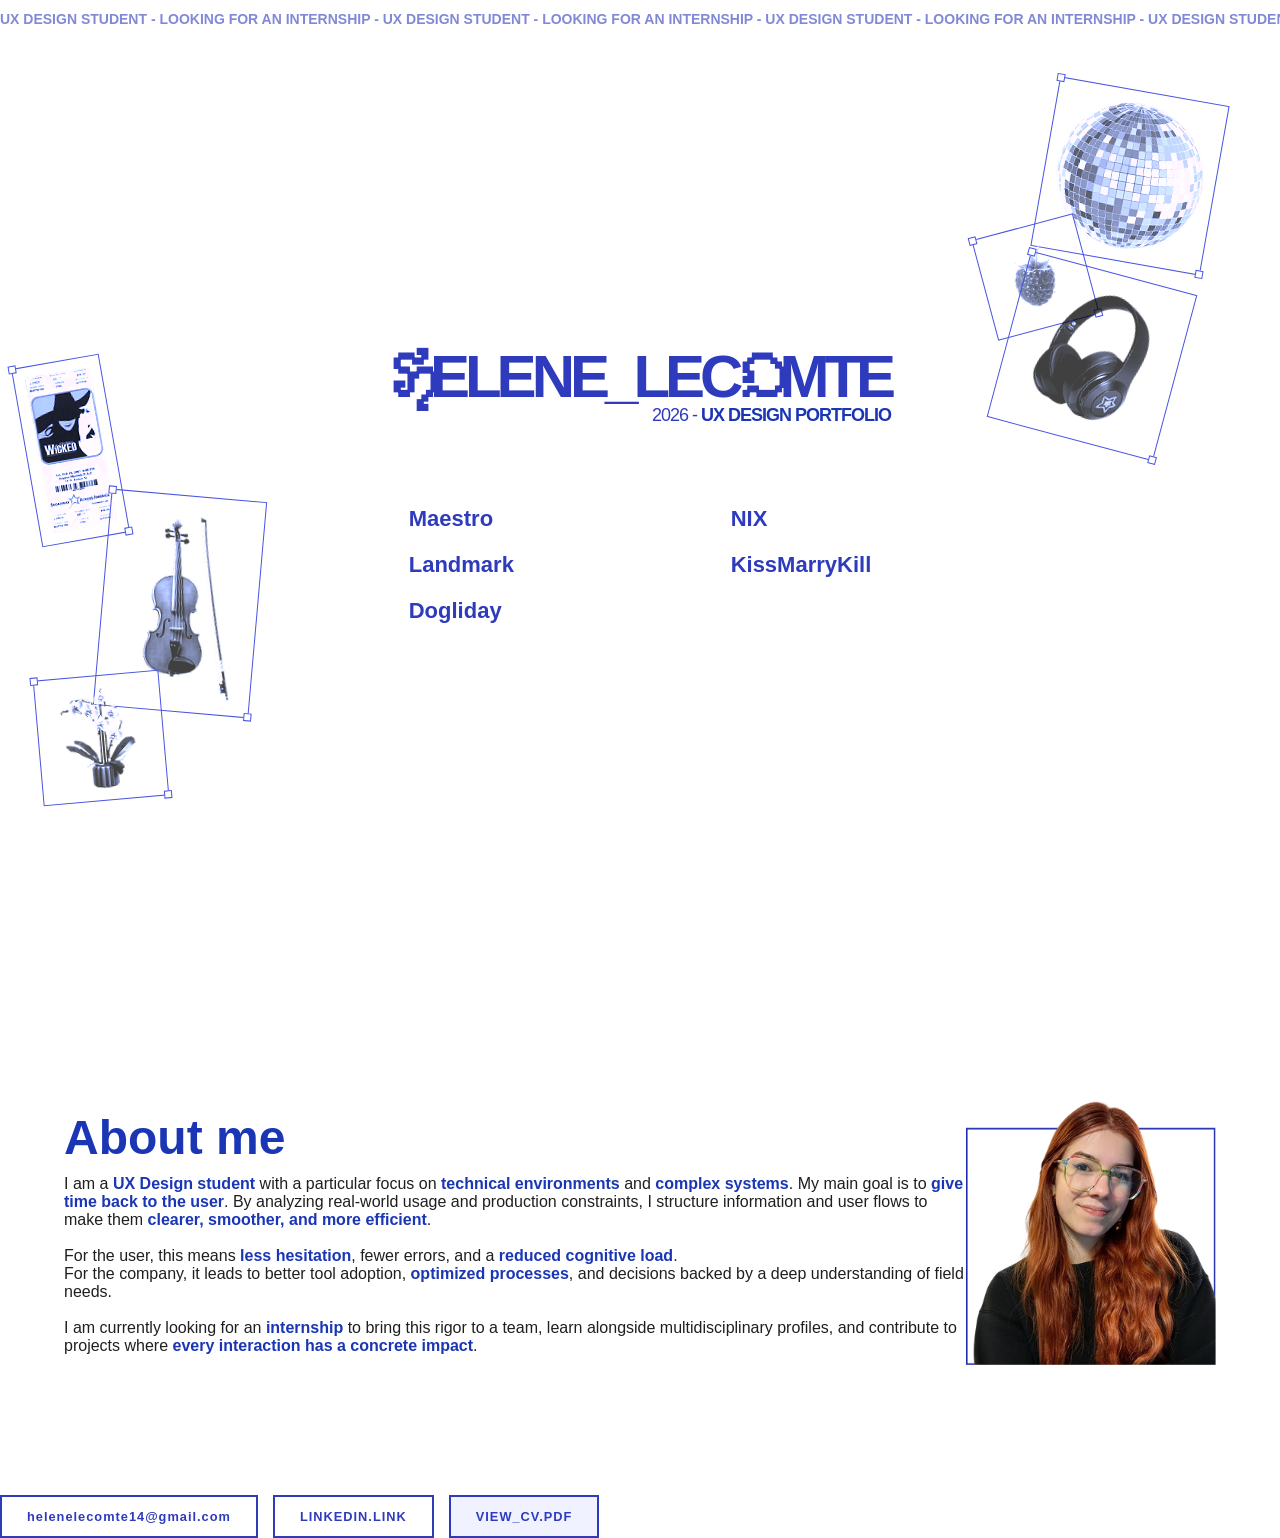
==== index.html @ 462da8f8 "premier commit" ====
<!DOCTYPE html>
<html lang="fr">
<head>
<meta charset="UTF-8">
<meta name="viewport" content="width=device-width, initial-scale=1.0">
<link rel="stylesheet" href="style.css">
<link rel="preconnect" href="https://fonts.googleapis.com">
<link rel="preconnect" href="https://fonts.gstatic.com" crossorigin>
<link href="https://fonts.googleapis.com/css2?family=Jacquarda+Bastarda+9&display=swap" rel="stylesheet">
<title>Hélène Lecomte – UX Portfolio</title>
</head>

<body>

<!-- TOP SCROLLING TEXT -->
<div class="banner">
  <div class="banner-content">
    UX DESIGN STUDENT - LOOKING FOR AN INTERNSHIP - UX DESIGN STUDENT - LOOKING FOR AN INTERNSHIP - UX DESIGN STUDENT - LOOKING FOR AN INTERNSHIP - UX DESIGN STUDENT - LOOKING FOR AN INTERNSHIP - UX DESIGN STUDENT - LOOKING FOR AN INTERNSHIP - UX DESIGN STUDENT - LOOKING FOR AN INTERNSHIP - UX DESIGN STUDENT - LOOKING FOR AN INTERNSHIP - UX DESIGN STUDENT - LOOKING FOR AN INTERNSHIP - UX DESIGN STUDENT - LOOKING FOR AN INTERNSHIP -
  </div>
</div>

<div class="container">
    <div class="hero">
      <div class="decor-layer">
  <div class="item box-ticket" style="left: 2%; top: 40%;">
    <img src="images accueil/wicked.png" alt="Wicked Ticket">
  </div>
  <div class="item box-violin" style="left: 8%; top: 55%;">
    <img src="images accueil/violon.png" alt="Violin">
  </div>
  <div class="item box-flower" style="left: 3%; top: 75%;">
    <img src="images accueil/orchid.png" alt="Flower">
  </div>

  <div class="item box-disco" style="right: 5%; top: 10%;">
    <img src="images accueil/disco.png" alt="Disco Ball">
  </div>
  <div class="item box-berry" style="right: 15%; top: 25%;">
    <img src="images accueil/framboise.png" alt="Raspberry">
  </div>
  <div class="item box-headphone" style="right: 8%; top: 30%;">
    <img src="images accueil/casque.png" alt="Headphones">
  </div>
</div>
        <div class="title"><span class="alt">H</span><span>E</span><span>L</span><span>E</span><span>N</span><span>E</span><span>_</span><span>L</span><span>E</span><span>C</span><span class="alt">O</span><span>M</span><span>T</span><span>E</span></div>
  <script>
const letters = document.querySelectorAll(".title span");
const title = document.querySelector(".title");

let cursor;

function startTyping() {

  let index = 0;

  // reset lettres
  letters.forEach(letter => {
    letter.style.opacity = "0";
  });

  // créer curseur
  cursor = document.createElement("span");
  cursor.textContent = "_";
  cursor.classList.add("cursor");

  title.insertBefore(cursor, letters[0]);

  function typeEffect() {

    if (index < letters.length) {

      letters[index].style.opacity = "1";
      title.insertBefore(cursor, letters[index].nextSibling);

      index++;
      setTimeout(typeEffect, 100);

    } else {

      // pause à la fin avant reset
      setTimeout(() => {
        cursor.remove();
        setTimeout(startTyping, 5000); // délai avant que ça recommence
      }, 10);
    }
  }

  typeEffect();
}

startTyping();
</script>


  <div class="subtitle">2026 - <b>UX DESIGN PORTFOLIO</b></div>
    </div>

  

  <div class="projects">
    <div class="column">
      <a href="javascript:void(0)" onclick="openProject('Maestro')" class="maestro">Maestro</a>
      <a href="javascript:void(0)" onclick="openProject('Landmark')" class="landmark">Landmark</a>
      <a href="javascript:void(0)" onclick="openProject('Dogliday')" class="dogliday">Dogliday</a>
    </div>

    <div class="column">
      <a href="javascript:void(0)" onclick="openProject('NIX')" class="nix">NIX</a>
      <a href="javascript:void(0)" onclick="openProject('KissMarryKill')" class="kmk">KissMarryKill</a>
    </div>
  </div>

</div>

<section id="about" class="about-section">
    <div class="about-content">
        <div class="about-text">
            <h1>About me</h1>
            <p>
                I am a <b>UX Design student</b> with a particular focus on <b>technical environments</b> and <b>complex systems</b>. My main goal is to <b>give time back to the user</b>. By analyzing real-world usage and production constraints, I structure information and user flows to make them <b>clearer, smoother, and more efficient</b>. <br><br>

                For the user, this means <b>less hesitation</b>, fewer errors, and a <b>reduced cognitive load</b>. <br>
                For the company, it leads to better tool adoption, <b>optimized processes</b>, and decisions backed by a deep understanding of field needs. <br><br>

                I am currently looking for an <b>internship</b> to bring this rigor to a team, learn alongside multidisciplinary profiles, and contribute to projects where <b>every interaction has a concrete impact</b>.
            </p>
        </div>
        <div class="about-image-container">
            <img src="portrait.png" alt="Hélène Lecomte" class="about-portrait">
        </div>
    </div>
    
</section>

<div class="contact-actions">
    <a href="mailto:votre@email.com" class="btn-contact">
        <span class="btn-label">helenelecomte14@gmail.com</span>
    </a>
    <a href="https://linkedin.com/in/votreprofil" target="_blank" class="btn-contact">
        <span class="btn-label">LINKEDIN.LINK</span>
    </a>
    <a href="votre-cv.pdf" target="_blank" class="btn-contact btn-alt">
        <span class="btn-label">VIEW_CV.PDF</span>
    </a>
</div>

<script src="script.js"></script>

<div id="project-overlay" class="overlay">
    <div class="modal">
        <div class="modal-header">
            <span id="modal-system-title">PROJECT_DETAILS.EXE</span>
            <button class="close-btn" onclick="closeProject()">×</button>
        </div>

        <div class="modal-content">
            <div class="modal-intro">
                <h2 id="inner-title">Project name</h2>
                <h3 id="inner-subtitle">Subtitle</h3>
            </div>

            <div id="modal-tags" class="tag-container"></div>
            <p id="modal-desc">Description</p>
            <div class="modal-visual"><div class="image"> <img id="modal-img" src="" alt="Preview"></div></div>

            <div class="info-grid">
                <div class="info-box">
                    <span class="label">FORMAT</span>
                    <span id="modal-group" class="value">-</span>
                </div>
                <div class="info-box">
                    <span class="label">DURATION</span>
                    <span id="modal-duration" class="value">-</span>
                </div>
                <div class="info-box">
                    <span class="label">TOOLS</span>
                    <span id="modal-tools" class="value">-</span>
                </div>
            </div>

            <div class="main-content">
                <div class="modal-text">
                    <a href="#" id="modal-link" class="view-more-btn">SEE FULL CASE</a>
                </div>
            </div>
        </div>
    </div>
</div>

</body>
</html>
---- style.css ----
* {
  margin: 0;
  padding: 0;
  box-sizing: border-box;
  font-family: Helvetica, sans-serif;
}

body {
  background: #ffffff;
  color: #2f3bbd;
  overflow-x: hidden;
}

p {
  color: #1f1f1f;
}

.landmark, .dogliday, .nix, .maestro, .kmk {
  font-weight: 700;
}

/* 1. Largeur de la barre */
::-webkit-scrollbar {
  width: 15px;
}

/* 2. Le fond (Track) : On utilise un motif pointillé pour le côté rétro */
::-webkit-scrollbar-track {
  background-color: #ffffff;
  background-size: 2px 2px;
  border: 2px solid;
  border-color: #2f3bbd55;
}

/* 3. Le curseur (Handle) : L'effet relief est ici ! */
::-webkit-scrollbar-thumb {
  background: #2f3bbd;
  /* Effet 3D : clair en haut/gauche, sombre en bas/droite */
}

::-webkit-scrollbar-thumb:active {
  /* Inversion du relief quand on clique */
  background-color: #6c74ca;
}

/* ===== TOP SCROLLING BANNER ===== */

.banner {
  position: absolute;
  top: 0;
  width: 100%;
  overflow: hidden;
  white-space: nowrap;
  background: transparent;
  padding: 10px 0;
  z-index: 1000;
}

.banner-content {
  display: inline-block;
  animation: scroll 15s linear infinite;
  font-weight: bold;
  font-size: 14px;
  opacity: 0.6;
}

@keyframes scroll {
  from { transform: translateX(0); }
  to { transform: translateX(-50%); }
}

/* ===== MAIN LAYOUT ===== */

.container {
  min-height: 100vh;
  display: flex;
  flex-direction: column;
  justify-content: center;
  align-items: center;
  padding-top: 60px;
  text-align: center;
  position: relative;
}

.item {
  position: absolute;
  z-index: 1;
  padding: 10px; /* Espace entre l'image et le cadre bleu */
  border: 1px solid #4855e0; /* La ligne bleue du cadre */
  display: inline-block;
}

.item img {
  display: block;
  max-width: 150px; /* Ajuste la taille globale ici */
  height: auto;
  /* Optionnel : appliquer un filtre bleu pour coller à ton design */
  filter: contrast(1.2) sepia(100%) hue-rotate(190deg) saturate(2);
}

/* Les petits carrés aux 4 coins */
.item::before, .item::after {
  content: "";
  position: absolute;
  width: 6px;
  height: 6px;
  background: white;
  border: 1px solid #4855e0;
}

/* Placement des coins (Top-Left et Bottom-Right) */
.item::before { top: -4px; left: -4px; box-shadow: calc(100% + 2px) 0 0 0 transparent;}
.item::after { bottom: -4px; right: -4px; }

/* Ajout manuel des 2 autres coins via des div si tu veux la perfection, 
   mais voici déjà les rotations pour l'effet déstructuré */
.box-ticket { transform: rotate(-10deg); }
.box-violin { transform: rotate(5deg);}
.box-flower { transform: rotate(-5deg); }
.box-disco  { transform: rotate(10deg);}
.box-berry  { transform: rotate(-15deg);}
.box-headphone { transform: rotate(15deg);}

/* Responsive : On cache ou on réduit sur mobile */
@media (max-width: 768px) {
  .decor-layer { display: none; }
}

/* ===== TITLE ===== */

.title {
    font-family: Helvetica, sans-serif;
  font-size: 60px;
  font-weight: 900;
  letter-spacing: 2px;
  position: relative;
  letter-spacing: -5px;
}

.title span {
  display: inline-block;
  opacity: 0;
  transition: opacity 0.1s ease;
}

.title span:hover {
  font-weight: 1000;
  transform: translateY(-8px);
}

.cursor {
  display: inline-block;
  animation: blink 1s infinite;
}

@keyframes blink {
  0%, 50%, 100% { opacity: 1; }
  25%, 75% { opacity: 0; }
}

.alt {
    font-family: "Jacquarda Bastarda 9", serif;
}

.subtitle {
    letter-spacing: -1px;
  margin-top: -10px;
  font-size: 18px;
  font-weight: normal;
  text-align: end;
}

/* ===== PROJECTS ===== */

.projects {
  margin-top: 80px;
  width: 70%;
  display: flex;
  justify-content: space-evenly;
}

.column {
  display: flex;
  text-align: left;
  flex-direction: column;
  gap: 20px;
  font-size: 22px;
}

a {
  text-decoration: none;
  color: #2f3bbd;
}

a:hover {
  text-decoration: underline;
}

.projects a {
  position: relative;
  display: inline-block;
  transition: all 0.3s ease;
  color: inherit;
}

.projects a::before {
  content: ""; /* On laisse vide car on utilise un background-image */
  position: absolute;
  left: -35px; /* Ajuste selon la taille de ton icône */
  top: 50%;
  transform: translateY(-50%) translateX(-10px); /* Centré verticalement */
  width: 24px;  /* Largeur de ton icône */
  height: 24px; /* Hauteur de ton icône */
  background-size: contain;
  background-repeat: no-repeat;
  opacity: 0;
  transition: all 0.3s ease;
}

/* Effet au survol */
.projects a:hover {
  padding-left: 40px; 
}

.projects a:hover::before {
  opacity: 1;
  transform: translateY(-50%) translateX(0);
}

.landmark::before { background-image: url('images accueil/landmark.png'); }
.dogliday::before { background-image: url('images accueil/dogliday.png'); }
.kmk::before { background-image: url('images accueil/kmk.png'); }
.nix::before { background-image: url('images accueil/nix.png'); }
.maestro::before { background-image: url('images accueil/maestro.png'); }

/* Overlay de fond */
.overlay {
    display: none; /* Caché par défaut */
    position: fixed;
    top: 0; left: 0;
    width: 100%; height: 100%;
    background: rgba(0, 0, 0, 0.4); /* Fond sombre léger */
    z-index: 9999;
    justify-content: center;
    align-items: center;
}

/* La fenêtre (Modale) */
.modal {
    width: 90%;
    max-width: 700px;
    background: #fff;
    border: 2px solid #000;
    box-shadow: 10px 10px 0px #4855e0; /* Ombre décalée rétro */
    overflow: hidden;
    animation: openModal 0.2s ease-out;
}

@keyframes openModal {
    from { transform: scale(0.9); opacity: 0; }
    to { transform: scale(1); opacity: 1; }
}

/* Barre de titre (image 2) */
.modal-header {
    background: #1a36b5; /* Bleu intense */
    color: white;
    padding: 8px 12px;
    display: flex;
    justify-content: space-between;
    align-items: center;
    font-family: sans-serif;
    font-weight: bold;
    font-size: 14px;
}

.close-btn {
    background: none;
    border: none;
    color: white;
    font-size: 20px;
    cursor: pointer;
    line-height: 1;
}

/* Contenu intérieur */
.modal-content {
    padding: 25px;
    color: #000;
}

.modal-intro h2 { font-size: 2.5rem; color: #4855e0; margin: 0; letter-spacing: -2px;}
.modal-intro h3 { font-size: 0.9rem; text-transform: uppercase; margin-bottom: 20px; opacity: 0.7; }

/* Grid d'infos */
.info-grid { display: flex; gap: 10px; margin-bottom: 20px; }
.info-box { 
    flex: 1; 
    border: 1px solid #4855e0; 
    padding: 10px; 
    background: #f4f4f4; 
}
.info-box .label { display: block; font-size: 10px; color: #4855e0; font-weight: bold; }
.info-box .value { font-size: 13px; font-weight: bold; }

/* Tags */
.tag-container { display: flex; gap: 8px; margin-bottom: 20px; flex-wrap: wrap; }
.tag { border: 1px solid #000; padding: 3px 10px; font-size: 11px; background: #fff; }

/* Layout principal */
.main-content { display: flex; gap: 20px; }
.modal-visual { flex: 1.2;}
#modal-img {background-size: cover; width: 100%; height: 5em; object-fit: cover; background-position: center;}
.modal-text { flex: 1; display: flex; flex-direction: column; justify-content: space-between; }

.view-more-btn {
    background: #4855e0;
    color: white;
    text-align: center;
    padding: 12px;
    text-decoration: none;
    font-weight: bold;
    border: 2px solid #000;
    transition: 0.2s;
}

.view-more-btn:hover { background: #000; }

.project-header {
  width: 100%;
  padding: 20px 5%;
  background: white;
  font-family: Arial, sans-serif; /* Pour le côté propre UI */
}

.nav-container {
  display: flex;
  justify-content: space-between;
  align-items: center;
  margin-bottom: 40px;
}

/* Style du Logo */
.logo {
  text-decoration: none;
  color: #1a36b5;
  display: flex;
  flex-direction: column;
}

.logo-main {
  font-weight: 900;
  font-size: 1.5rem;
  letter-spacing: -1px;
}

.logo-sub {
  font-size: 0.7rem;
  font-weight: bold;
  margin-top: -5px;
  align-self: flex-end;
}

/* Navigation */
.nav-links {
  display: flex;
  align-items: center;
  gap: 30px;
}

.nav-links a {
  text-decoration: none;
  color: #1a36b5;
  font-weight: bold;
  font-size: 0.9rem;
}

/* Bouton Contact style Image 2/3 */
.contact-btn {
  background: #1a36b5 !important;
  color: white !important;
  padding: 10px 20px;
  border: 1px solid #1a36b5;
  transition: all 0.2s;
}

.contact-btn:hover {
  background: white !important;
  color: #1a36b5 !important;
}

.next-btn {
  background: #1a36b5 !important;
  color: white !important;
  padding: 20px 40px;
  border: 1px solid #1a36b5;
  transition: all 0.2s;
  position: absolute;
  right: 5%;
  margin: 40px 0;
}

.next-btn:hover {
  background: white !important;
  color: #1a36b5 !important;
}

/* Breadcrumb style Image 3 */
.breadcrumb {
  font-size: 0.95rem;
  color: #1a36b5;
  margin-top: 20px;
}

.path {
  opacity: 0.8;
}

.current-page {
  font-weight: bold;
}

/* Optionnel : La flèche du dropdown */
.arrow {
  font-size: 0.7rem;
  margin-left: 5px;
}

.project-page {
  padding: 20px 5%;
}

/* Container des encarts */
.spec-grid {
    display: flex;
    gap: 15px;
    margin-top: 20px;
    margin-bottom: 25px;
}

/* Style de chaque boîte */
.spec-box {
    flex: 1;
    border: 1px solid #2f3bbd; /* Ton bleu */
    padding: 12px;
    background: #f9f9f9;
    transition: transform 0.2s ease;
}

.spec-box:hover {
    transform: translateY(-5px);
    box-shadow: 4px 4px 0px #2f3bbd;
}

/* Libellé en haut de la boîte (en gras et bleu) */
.spec-label {
    display: block;
    font-weight: bold;
    color: #2f3bbd;
    letter-spacing: 1px;
    margin-bottom: 8px;
    border-bottom: 1px solid #2f3bbd;
    padding-bottom: 4px;
}

/* Texte à l'intérieur de la boîte */
.spec-box p {
    margin: 0; /* Reset du margin pour que ça tienne bien */
}

/* Style de chaque boîte */
.spec-box2 {
    flex: 1;
    border: 1px solid #2f3bbd; /* Ton bleu */
    padding: 12px;
    background: #00000079;
    transition: transform 0.2s ease;
}

.spec-box2:hover {
    transform: translateY(-5px);
    box-shadow: 4px 4px 0px #2f3bbd;
}

/* Libellé en haut de la boîte (en gras et bleu) */
.spec-label2 {
    display: block;
    font-weight: bold;
    color: #ffffff;
    letter-spacing: 1px;
    margin-bottom: 8px;
    border-bottom: 1px solid #5760ca;
    padding-bottom: 4px;
}

/* Texte à l'intérieur de la boîte */
.spec-box2 p {
    margin: 0; /* Reset du margin pour que ça tienne bien */
    color: rgb(230, 230, 230);
}

/* Responsive : On les empile sur mobile pour que ça reste lisible */
@media (max-width: 600px) {
    .spec-grid {
        flex-direction: column;
    }
}

.image {
  border: 1px solid #2f3bbd;
}

.project-title {
  padding: 5%;
  background-repeat: no-repeat;
  background-position: center;
  background-size: cover;
}

.about-section {
    width: 100%;
    margin-top: 100px;
    padding: 100px 5%; /* Un peu de padding pour laisser respirer */
    position: relative; /* Indispensable pour placer le bandeau bleu */
    display: flex;
    justify-content: center;
    overflow: hidden; /* Empêche les débordements */
}

.about-content {
    width: 100%;
    display: flex;
    justify-content: space-between;
    align-items: center;
    position: relative;
    z-index: 2; /* Devant le bandeau bleu */
}

.about-text h1 {
    font-size: 48px;
    color: #1a36b5; /* Bleu foncé identique au logo */
    margin-bottom: 10px;
}

b {
  color: #1a36b5;
}

.about-image-container {
    position: relative;
    background-color: white;
    line-height: 0;
}

.about-portrait {
    width: 250px; /* Ajustez la taille selon vos besoins */
    height: auto;
    display: block;
}

/* Responsive : On empile les éléments sur mobile */
@media (max-width: 768px) {
    .about-content {
        flex-direction: column;
        text-align: center;
    }
    .about-image-container {
        margin-top: 30px;
    }
}

.full-width-gallery {
    margin: 20px 0;
    display: flex;
    width: 100%;
    position: relative;
    left: 50%;
    transform: translateX(-50%);
    align-items: stretch; /* Force les colonnes à avoir la même hauteur */
}

.full-width-gallery-gap {
    margin: 20px 0;
    display: flex;
    width: 100%;
    position: relative;
    left: 50%;
    transform: translateX(-50%);
    gap: 5%;
    align-items: stretch; /* Force les colonnes à avoir la même hauteur */
}

.gallery-item {
    flex: 1 1 auto;
    margin: 0;
    display: flex;
    flex-direction: column; /* Empile l'image et la légende verticalement */
}

.gallery-item img {
    width: 100%;
    height: 35vw; /* On garde la hauteur proportionnelle pour l'image */
    display: block;
    object-fit: cover;
}

.gallery-item figcaption {
    background-color: #2f3bbd; /* Ton bleu signature */
    color: white;
    padding: 10px 15px;
    font-size: 0.85rem;
    font-family: Helvetica, sans-serif;
    text-transform: uppercase;
    letter-spacing: 1px;
}

/* Optionnel : Pour que les images aient la même hauteur si elles sont différentes */
.retro-table {
    width: 100%;
    border-collapse: collapse;
    border: 2px solid #2f3bbd; /* Ton bleu signature */
    margin: 20px 0;
    background-color: #ffffff;
}

.retro-table th {
    background-color: #2f3bbd;
    color: #ffffff;
    padding: 12px;
    font-family: Helvetica, sans-serif;
    text-transform: uppercase;
    letter-spacing: 1px;
    border: 1px solid #2f3bbd;
}

.retro-table td {
    border: 1px solid #2f3bbd;
    padding: 20px;
    vertical-align: top;
    color: #000000;
}

.retro-table ul {
    list-style-type: none; /* Pas de puces pour un look plus "liste technique" */
    padding: 0;
    margin: 0;
}

.retro-table li {
    margin-bottom: 8px;
    font-size: 14px;
    line-height: 1.4;
    position: relative;
    padding-left: 15px;
}

/* Petit tiret bleu devant chaque item */
.retro-table li::before {
    content: "-";
    position: absolute;
    left: 0;
    color: #2f3bbd;
    font-weight: bold;
}

.analysis-impact-section {
    width: 100%;
    margin-top: 80px;
    margin-bottom: 80px;
    display: flex;
    justify-content: center;
}

.impact-container {
    width: 90%;
    max-width: 1100px;
    background-color: #ffffff;
    padding: 60px 0;
    position: relative;
    /* CSS Grid pour placer la stat, la barre et la citation */
    display: grid;
    grid-template-columns: 1fr 2px 2fr; /* 1 part / 2px / 2 parts */
    align-items: center; /* Centrage vertical */
}

/* 1. La Statistique (Gauche) */
.impact-stat {
    display: flex;
    flex-direction: column;
    align-items: flex-end; /* Aligné à droite contre la barre */
    padding-right: 50px;
    text-align: right;
}

.stat-number {
    font-size: 8rem; /* Très gros pour l'impact */
    font-weight: 900;
    color: #1a36b5; /* Bleu intense */
    line-height: 0.8;
    letter-spacing: -5px;
}

.stat-label {
    font-size: 1rem;
    color: #1a36b5;
    text-transform: uppercase;
    letter-spacing: 1px;
    font-weight: bold;
    line-height: 1.2;
}

/* 2. La Barre Verticale (Centre) */
.vertical-divider {
    height: 100%; /* S'adapte à la hauteur du conteneur */
    background-color: #d6dbf5; /* Bleu très clair */
}

/* 3. Photo et Citation (Droite) */
.impact-testimonial {
    padding-left: 50px;
}

.testimonial-content {
    display: flex;
    align-items: center; /* Aligne la photo et le texte verticalement */
    gap: 30px; /* Espace entre photo et texte */
}

.quote {
    font-size: 1.1rem;
    line-height: 1.5;
    color: #000;
    margin: 0;
    font-style: italic;
}

.quote cite {
    display: block;
    margin-top: 10px;
    font-size: 0.9rem;
    font-weight: bold;
    color: #1a36b5;
    font-style: normal;
    text-transform: uppercase;
}

/* --- Responsive --- */
@media (max-width: 900px) {
    .impact-container {
        grid-template-columns: 1fr; /* On passe sur une seule colonne */
        text-align: center;
        padding: 40px;
    }

    .impact-stat {
        align-items: center;
        padding-right: 0;
        margin-bottom: 30px;
        text-align: center;
    }

    .vertical-divider {
        width: 100%;
        height: 2px; /* La barre devient horizontale */
        margin-bottom: 30px;
    }

    .impact-testimonial {
        padding-left: 0;
    }

    .testimonial-content {
        flex-direction: column; /* Empile photo et texte */
        text-align: center;
    }
}

.project-sidebar {
    position: sticky;
    top: 50px;
    float: left;
    width: 200px;
    margin-right: 40px;
    z-index: 100;
    
    /* Le cadre blanc */
    background: #ffffff83;
    border: 2px solid #2f3bbd; /* Ton bleu */
    padding: 15px;
}

.project-sidebar ul {
    list-style: none;
    padding: 0;
    margin: 0;
}

.project-sidebar li {
    margin-bottom: 10px;
}

.project-sidebar a {
    display: block;
    text-decoration: none;
    color: #2f3bbd;
    font-family: Helvetica, sans-serif;
    font-weight: bold;
    font-size: 0.7rem;
    padding: 5px 8px;
    border: 1px solid transparent;
    transition: all 0.2s ease;
}

/* État quand on survole ou quand la section est active */
.project-sidebar a.active, 
.project-sidebar a:hover {
    background-color: #2f3bbd;
    color: #ffffff;
    border: 1px solid #2f3bbd;
}

/* On cache le sommaire sur mobile pour ne pas encombrer l'écran */
@media (max-width: 1024px) {
    .project-sidebar {
        display: none;
    }
}

.contact-actions {
    display: flex;
    gap: 15px;
    margin-top: 30px;
    flex-wrap: wrap;
}

.btn-contact {
    display: inline-block;
    padding: 12px 25px;
    border: 2px solid #2f3bbd; /* Ton bleu */
    color: #2f3bbd;
    text-decoration: none;
    font-family: Helvetica, sans-serif;
    font-weight: bold;
    font-size: 0.8rem;
    letter-spacing: 1px;
    transition: all 0.2s ease;
    background: transparent;
}

.btn-contact:hover {
    background-color: #2f3bbd;
    color: #ffffff;
    transform: translate(-2px, -2px);
    box-shadow: 4px 4px 0px rgba(47, 59, 189, 0.2);
}

/* Variante pour le bouton CV pour le faire ressortir */
.btn-alt {
    background-color: #f0f2ff;
}

.comparison-container {
    width: 100%;
    max-width: 600px; /* À ajuster selon tes besoins */
    position: relative;
}

.comparison-slider {
    position: relative;
    width: 100%;
    height: 450px; /* Doit correspondre à la hauteur de tes images */
    overflow: hidden;
    border: 2px solid #2f3bbd;
}

.comparison-slider img {
    width: 100%;
    height: 100%;
    object-fit: cover;
    display: block;
}

.image-before-wrapper {
    position: absolute;
    top: 0;
    left: 0;
    width: 50%; /* Valeur initiale */
    height: 100%;
    overflow: hidden;
    z-index: 2;
}

.image-before {
    width: 100%;
    min-width: 600px; /* même valeur que max-width du .comparison-container */
    max-width: none !important;
}

.slider-input {
    position: absolute;
    top: 0;
    left: 0;
    width: 100%;
    height: 100%;
    background: transparent;
    appearance: none;
    cursor: ew-resize;
    z-index: 10;
}

.slider-line {
    position: absolute;
    top: 0;
    left: 50%;
    width: 2px;
    height: 100%;
    background: #2f3bbd;
    z-index: 5;
    pointer-events: none;
}

.slider-button {
    position: absolute;
    top: 50%;
    left: 50%;
    transform: translate(-50%, -50%);
    width: 40px;
    height: 40px;
    background: #2f3bbd;
    border-radius: 50%;
    z-index: 6;
    pointer-events: none;
}

.project-comparison-wrapper {
    display: flex;
    align-items: center; /* Centre le texte verticalement par rapport au slider */
    gap: 40px; /* Espace entre le slider et le texte */
    margin: 40px 0;
}

/* Dropdown projets */
.dropdown {
  position: relative;
}

.dropdown-menu {
  display: none;
  position: absolute;
  top: calc(100% + 10px);
  left: 0;
  background: white;
  border: 1px solid #2f3bbd;
  min-width: 180px;
  z-index: 1000;
  flex-direction: column;
}

.dropdown:hover .dropdown-menu {
  display: flex;
}

.dropdown-menu a {
  padding: 10px 16px;
  font-size: 0.85rem;
  font-weight: bold;
  color: #1a36b5;
  border-bottom: 1px solid #e8eaf6;
  transition: background 0.15s;
}

.dropdown-menu a:last-child {
  border-bottom: none;
}

.dropdown-menu a:hover {
  background: #f0f2ff;
  text-decoration: none;
}

.dropdown-menu a.active-project {
  background: #2f3bbd;
  color: white;
}

.dropdown-menu a.active-project:hover {
  background: #1a36b5;
}

/* Overlay contact */
.contact-overlay {
  display: none;
  position: fixed;
  inset: 0;
  background: rgba(0,0,0,0.45);
  z-index: 9999;
  align-items: center;
  justify-content: center;
}

.contact-overlay.open {
  display: flex;
}

.contact-modal {
  background: white;
  border: 2px solid #2f3bbd;
  padding: 40px;
  width: 90%;
  max-width: 420px;
  position: relative;
  box-shadow: 8px 8px 0px #2f3bbd;
}

.contact-close {
  position: absolute;
  top: 14px;
  right: 16px;
  background: none;
  border: none;
  font-size: 18px;
  cursor: pointer;
  color: #2f3bbd;
}

.contact-modal h2 {
  font-size: 2rem;
  font-weight: 900;
  color: #2f3bbd;
  letter-spacing: -2px;
  margin-bottom: 4px;
}

.contact-sub {
  font-size: 0.8rem;
  color: #888;
  margin-bottom: 30px;
}

.contact-links {
  display: flex;
  flex-direction: column;
  gap: 12px;
}

.contact-link {
  display: flex;
  align-items: center;
  gap: 14px;
  padding: 12px 16px;
  border: 1px solid #2f3bbd;
  color: #1a36b5;
  font-weight: bold;
  font-size: 0.9rem;
  transition: all 0.2s;
  text-decoration: none;
}

.contact-link:hover {
  background: #2f3bbd;
  color: white;
  text-decoration: none;
}

.contact-icon {
  width: 28px;
  height: 28px;
  background: #f0f2ff;
  border-radius: 4px;
  display: flex;
  align-items: center;
  justify-content: center;
  font-size: 12px;
  font-weight: 900;
  color: #2f3bbd;
  flex-shrink: 0;
}

.contact-link:hover .contact-icon {
  background: white;
  color: #2f3bbd;
}
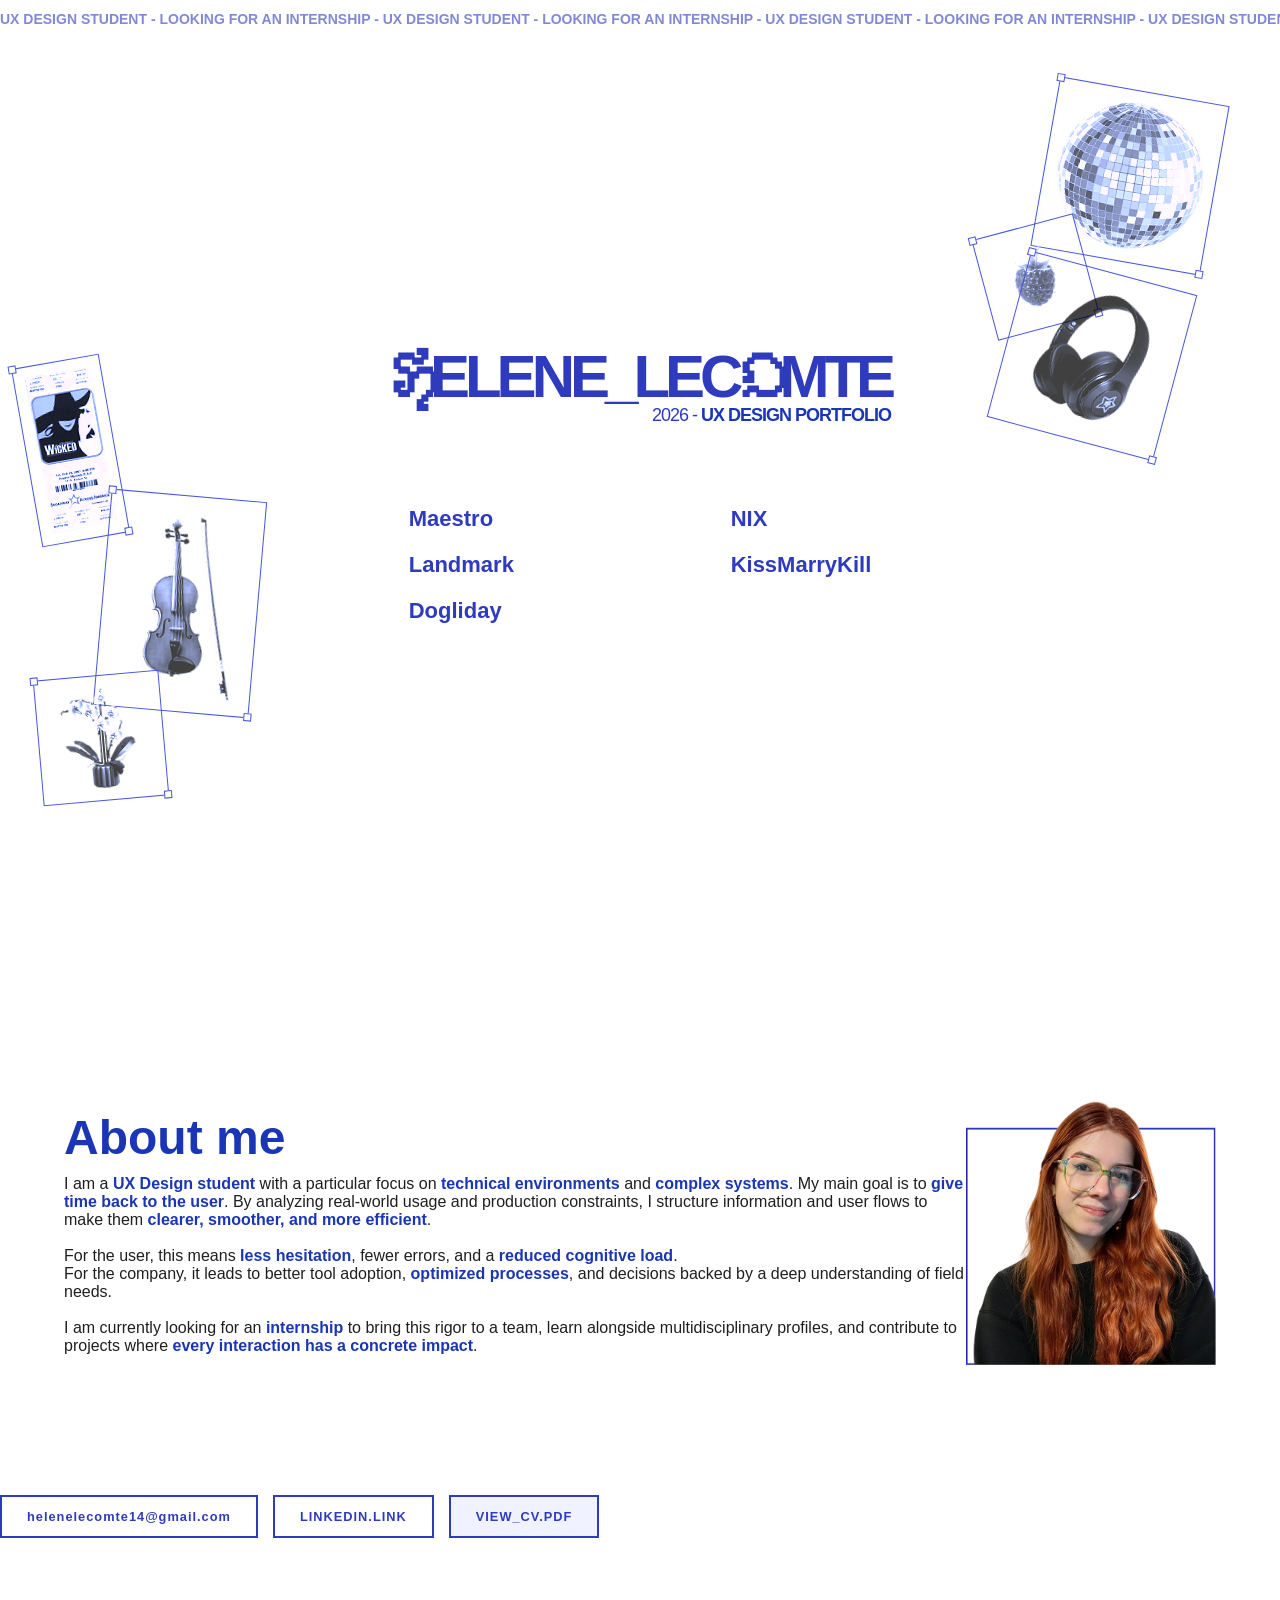
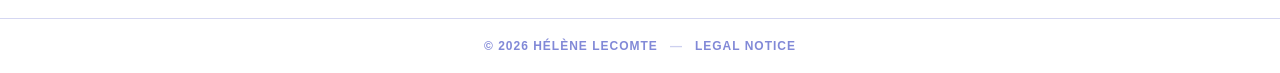
==== commit 11990e11: "ajout footer et mentions légales" ====
--- a/index.html
+++ b/index.html
@@ -144,6 +144,14 @@
     </a>
 </div>
 
+  <footer class="site-footer">
+    <div class="footer-inner">
+      <span class="footer-name">© 2026 Hélène Lecomte</span>
+      <span class="footer-sep">—</span>
+      <a href="legal.html" class="footer-link">Legal Notice</a>
+    </div>
+  </footer>
+
 <script src="script.js"></script>
 
 <div id="project-overlay" class="overlay">
--- a/style.css
+++ b/style.css
@@ -1079,4 +1079,42 @@
 .contact-link:hover .contact-icon {
   background: white;
   color: #2f3bbd;
+}
+
+/* ===== FOOTER ===== */
+
+.site-footer {
+  width: 100%;
+  border-top: 1px solid #2f3bbd33;
+  padding: 20px 5%;
+  margin-top: 80px;
+  display: flex;
+  justify-content: center;
+}
+
+.footer-inner {
+  display: flex;
+  align-items: center;
+  gap: 12px;
+  font-size: 0.75rem;
+  font-weight: bold;
+  letter-spacing: 1px;
+  text-transform: uppercase;
+  color: #2f3bbd;
+  opacity: 0.6;
+}
+
+.footer-sep {
+  opacity: 0.4;
+}
+
+.footer-link {
+  color: #2f3bbd;
+  text-decoration: none;
+  transition: opacity 0.2s;
+}
+
+.footer-link:hover {
+  opacity: 1;
+  text-decoration: underline;
 }
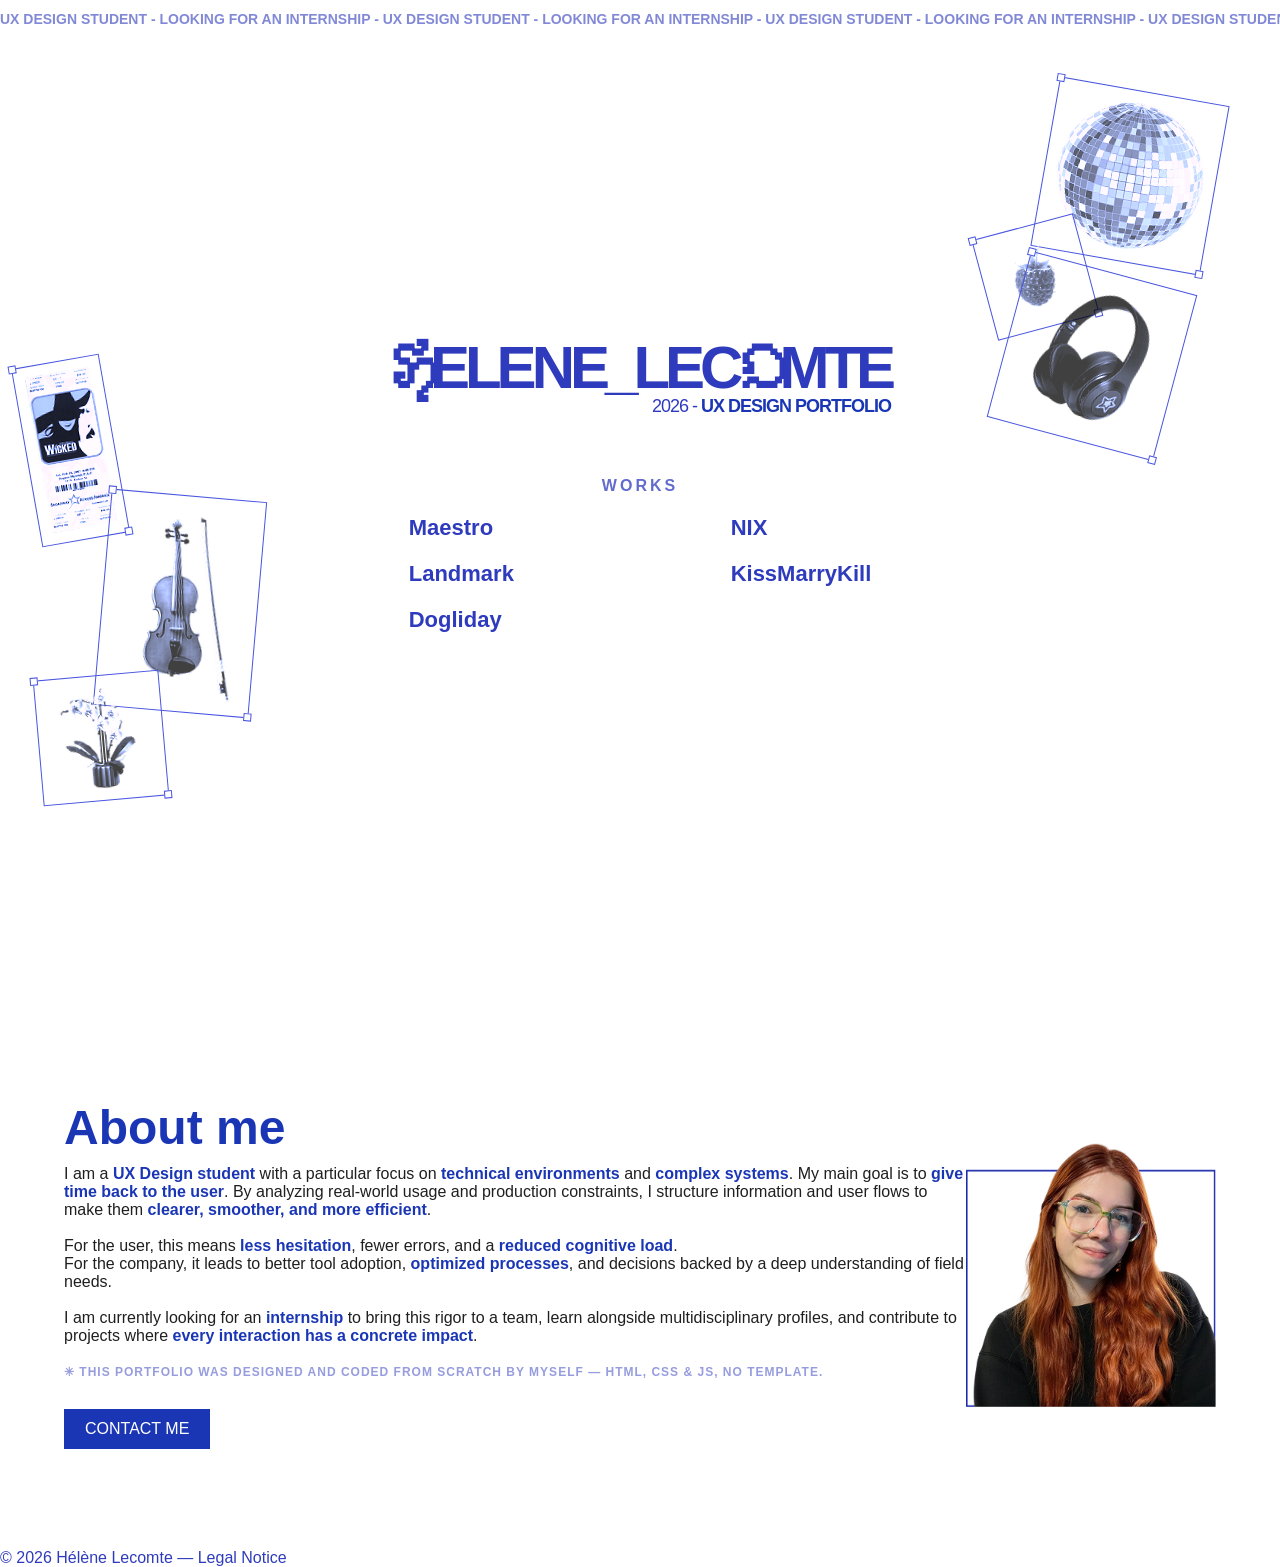
==== commit b8347a4a: "update homepage" ====
--- a/index.html
+++ b/index.html
@@ -95,7 +95,7 @@
   <div class="subtitle">2026 - <b>UX DESIGN PORTFOLIO</b></div>
     </div>
 
-  
+  <div class="works-label">Works</div>
 
   <div class="projects">
     <div class="column">
@@ -124,6 +124,10 @@
 
                 I am currently looking for an <b>internship</b> to bring this rigor to a team, learn alongside multidisciplinary profiles, and contribute to projects where <b>every interaction has a concrete impact</b>.
             </p>
+            <p class="handmade-note">
+  ✳ This portfolio was designed and coded from scratch by myself — HTML, CSS & JS, no template.
+</p>
+<a href="javascript:void(0)" class="contact-btn about-contact" onclick="openContact()">CONTACT ME</a>
         </div>
         <div class="about-image-container">
             <img src="portrait.png" alt="Hélène Lecomte" class="about-portrait">
@@ -132,16 +136,27 @@
     
 </section>
 
-<div class="contact-actions">
-    <a href="mailto:votre@email.com" class="btn-contact">
-        <span class="btn-label">helenelecomte14@gmail.com</span>
-    </a>
-    <a href="https://linkedin.com/in/votreprofil" target="_blank" class="btn-contact">
-        <span class="btn-label">LINKEDIN.LINK</span>
-    </a>
-    <a href="votre-cv.pdf" target="_blank" class="btn-contact btn-alt">
-        <span class="btn-label">VIEW_CV.PDF</span>
-    </a>
+<!-- Overlay Contact -->
+<div class="contact-overlay" id="contactOverlay" onclick="closeContact(event)">
+  <div class="contact-modal">
+    <button class="contact-close" onclick="closeContact()">✕</button>
+    <h2>Let's connect ;)</h2>
+    <p class="contact-sub">Hélène Lecomte — UX/UI Designer</p>
+    <div class="contact-links">
+      <a href="mailto:helenelecomte14@gmail.com" class="contact-link">
+        <span class="contact-icon">✉</span>
+        <span>helenelecomte14@gmail.com</span>
+      </a>
+      <a href="https://www.linkedin.com/in/helene-lecomte-ux/" target="_blank" class="contact-link">
+        <span class="contact-icon">in</span>
+        <span>LinkedIn</span>
+      </a>
+      <a href="cv.pdf" target="_blank" class="contact-link">
+        <span class="contact-icon">✽</span>
+        <span>Curriculum Vitae</span>
+      </a>
+    </div>
+  </div>
 </div>
 
   <footer class="site-footer">
--- a/style.css
+++ b/style.css
@@ -295,6 +295,7 @@
 /* Grid d'infos */
 .info-grid { display: flex; gap: 10px; margin-bottom: 20px; }
 .info-box { 
+  margin-top: 20px;
     flex: 1; 
     border: 1px solid #4855e0; 
     padding: 10px; 
@@ -312,6 +313,9 @@
 .modal-visual { flex: 1.2;}
 #modal-img {background-size: cover; width: 100%; height: 5em; object-fit: cover; background-position: center;}
 .modal-text { flex: 1; display: flex; flex-direction: column; justify-content: space-between; }
+#modal-desc {
+  margin-bottom: 8px;
+}
 
 .view-more-btn {
     background: #4855e0;
@@ -772,57 +776,6 @@
     .testimonial-content {
         flex-direction: column; /* Empile photo et texte */
         text-align: center;
-    }
-}
-
-.project-sidebar {
-    position: sticky;
-    top: 50px;
-    float: left;
-    width: 200px;
-    margin-right: 40px;
-    z-index: 100;
-    
-    /* Le cadre blanc */
-    background: #ffffff83;
-    border: 2px solid #2f3bbd; /* Ton bleu */
-    padding: 15px;
-}
-
-.project-sidebar ul {
-    list-style: none;
-    padding: 0;
-    margin: 0;
-}
-
-.project-sidebar li {
-    margin-bottom: 10px;
-}
-
-.project-sidebar a {
-    display: block;
-    text-decoration: none;
-    color: #2f3bbd;
-    font-family: Helvetica, sans-serif;
-    font-weight: bold;
-    font-size: 0.7rem;
-    padding: 5px 8px;
-    border: 1px solid transparent;
-    transition: all 0.2s ease;
-}
-
-/* État quand on survole ou quand la section est active */
-.project-sidebar a.active, 
-.project-sidebar a:hover {
-    background-color: #2f3bbd;
-    color: #ffffff;
-    border: 1px solid #2f3bbd;
-}
-
-/* On cache le sommaire sur mobile pour ne pas encombrer l'écran */
-@media (max-width: 1024px) {
-    .project-sidebar {
-        display: none;
     }
 }
 
@@ -956,8 +909,8 @@
   flex-direction: column;
 }
 
-.dropdown:hover .dropdown-menu {
-  display: flex;
+.dropdown-menu {
+  display: none;
 }
 
 .dropdown-menu a {
@@ -1081,40 +1034,26 @@
   color: #2f3bbd;
 }
 
-/* ===== FOOTER ===== */
-
-.site-footer {
-  width: 100%;
-  border-top: 1px solid #2f3bbd33;
-  padding: 20px 5%;
-  margin-top: 80px;
-  display: flex;
-  justify-content: center;
-}
-
-.footer-inner {
-  display: flex;
-  align-items: center;
-  gap: 12px;
+.works-label {
+  font-weight: bold;
+  letter-spacing: 3px;
+  text-transform: uppercase;
+  opacity: 0.75;
+  margin-bottom: -60px;
+  margin-top: 60px;
+}
+
+.about-contact {
+  display: inline-block;
+  margin-top: 30px;
+}
+
+.handmade-note {
+  margin-top: 20px;
   font-size: 0.75rem;
   font-weight: bold;
   letter-spacing: 1px;
   text-transform: uppercase;
-  color: #2f3bbd;
-  opacity: 0.6;
-}
-
-.footer-sep {
-  opacity: 0.4;
-}
-
-.footer-link {
-  color: #2f3bbd;
-  text-decoration: none;
-  transition: opacity 0.2s;
-}
-
-.footer-link:hover {
-  opacity: 1;
-  text-decoration: underline;
+  color: #2f3bbd !important;
+  opacity: 0.5;
 }
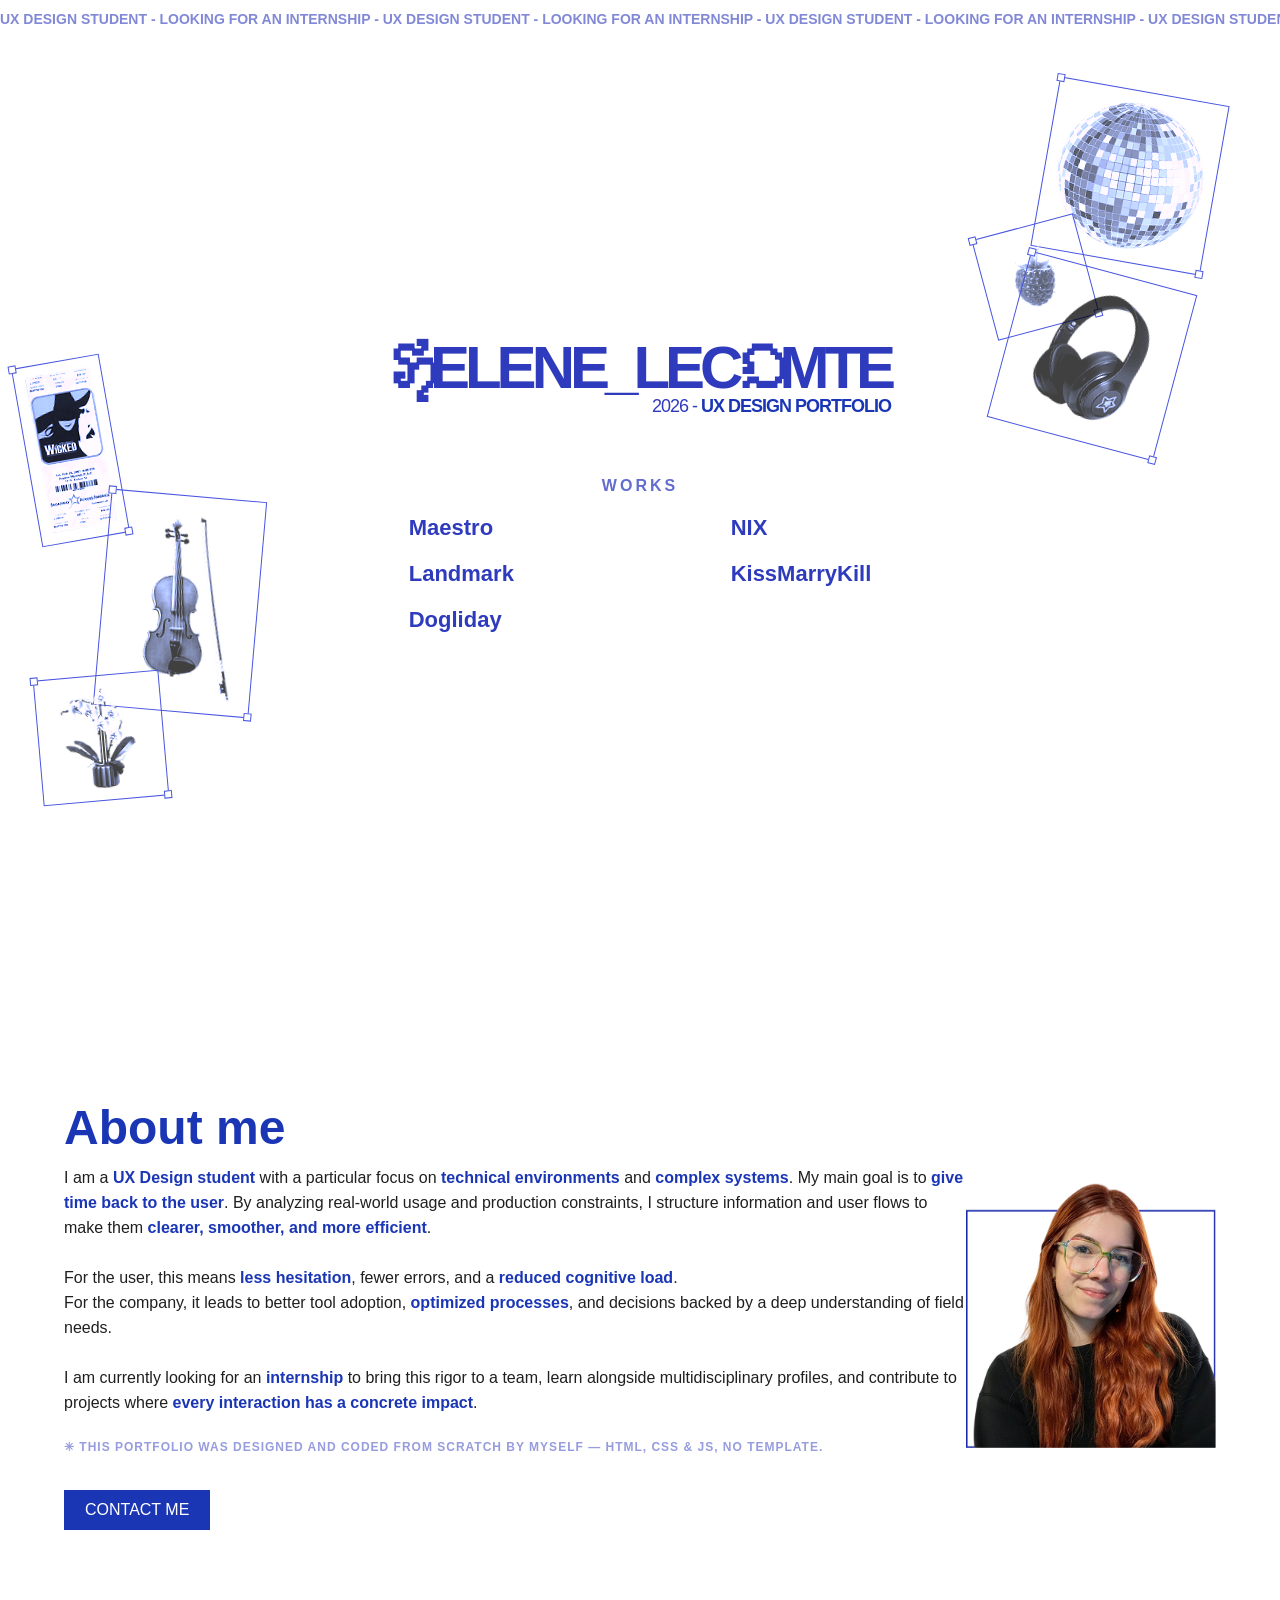
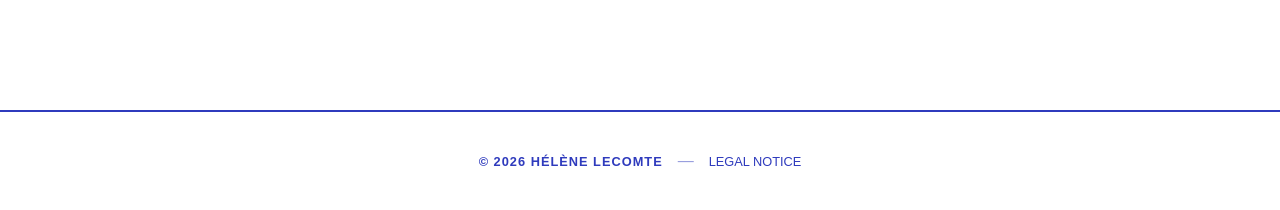
==== commit e1c21994: "fini responsive" ====
--- a/index.html
+++ b/index.html
@@ -11,7 +11,14 @@
 </head>
 
 <body>
-
+ <div id="mobile-warning">
+  <div class="warning-content">
+    <div class="warning-icon">💻</div>
+    <h1>Best experienced on desktop</h1>
+    <p>This portfolio features complex layouts and interactive retro elements designed for larger screens.</p>
+    <p class="handmade-note">Please switch to a computer for the full experience.</p>
+  </div>
+</div>
 <!-- TOP SCROLLING TEXT -->
 <div class="banner">
   <div class="banner-content">
--- a/style.css
+++ b/style.css
@@ -11,8 +11,62 @@
   overflow-x: hidden;
 }
 
+/* ===== LOADER ===== */
+
+#loader {
+  position: fixed;
+  inset: 0;
+  background: #ffffff;
+  z-index: 99999;
+  display: flex;
+  flex-direction: column;
+  align-items: center;
+  justify-content: center;
+  gap: 16px;
+  transition: opacity 0.4s ease;
+}
+
+#loader.hidden {
+  opacity: 0;
+  pointer-events: none;
+}
+
+.loader-name {
+  font-family: Helvetica, sans-serif;
+  font-weight: 900;
+  font-size: 28px;
+  letter-spacing: -2px;
+  color: #2f3bbd;
+}
+
+.loader-bar-track {
+  width: 200px;
+  height: 2px;
+  background: #e0e3f8;
+}
+
+.loader-bar-fill {
+  height: 100%;
+  width: 0%;
+  background: #2f3bbd;
+  animation: load 1s ease forwards;
+}
+
+.loader-label {
+  font-family: monospace;
+  font-size: 11px;
+  color: #2f3bbd;
+  opacity: 0.5;
+  letter-spacing: 2px;
+}
+
+@keyframes load {
+  to { width: 100%; }
+}
+
 p {
   color: #1f1f1f;
+  line-height: 25px;
 }
 
 .landmark, .dogliday, .nix, .maestro, .kmk {
@@ -431,7 +485,7 @@
 }
 
 .project-page {
-  padding: 20px 5%;
+  padding: 20px 15%;
 }
 
 /* Container des encarts */
@@ -477,7 +531,8 @@
     flex: 1;
     border: 1px solid #2f3bbd; /* Ton bleu */
     padding: 12px;
-    background: #00000079;
+    background: #1a1c40af;
+    backdrop-filter: blur(4px);
     transition: transform 0.2s ease;
 }
 
@@ -515,7 +570,7 @@
 }
 
 .project-title {
-  padding: 5%;
+  padding: 5% 15%;
   background-repeat: no-repeat;
   background-position: center;
   background-size: cover;
@@ -859,6 +914,7 @@
     appearance: none;
     cursor: ew-resize;
     z-index: 10;
+    opacity: 0;
 }
 
 .slider-line {
@@ -877,12 +933,20 @@
     top: 50%;
     left: 50%;
     transform: translate(-50%, -50%);
-    width: 40px;
-    height: 40px;
+    width: 50px;
+    height: 50px;
     background: #2f3bbd;
     border-radius: 50%;
     z-index: 6;
     pointer-events: none;
+    display: flex;
+    align-items: center;
+    justify-content: center;
+    color: white;
+    font-size: 12px;
+    font-weight: bold;
+    letter-spacing: 2px;
+    user-select: none;
 }
 
 .project-comparison-wrapper {
@@ -1056,4 +1120,410 @@
   text-transform: uppercase;
   color: #2f3bbd !important;
   opacity: 0.5;
+}
+
+/* Style de l'overlay (Plein écran simulé) */
+.video-overlay {
+    display: none; /* Caché par défaut */
+    position: fixed;
+    inset: 0;
+    background: rgba(255, 255, 255, 0.98); /* Fond blanc presque opaque comme ton site */
+    z-index: 10000;
+    align-items: center;
+    justify-content: center;
+    padding: 5%;
+}
+
+.video-overlay.open {
+    display: flex;
+}
+
+.video-overlay-content {
+    width: 100%;
+    max-width: 1000px;
+    position: relative;
+    border: 2px solid #2f3bbd;
+    background: #000;
+}
+
+.video-overlay-content video {
+    width: 100%;
+    display: block;
+}
+
+.video-overlay-close {
+    position: absolute;
+    top: -40px;
+    right: 0;
+    background: #2f3bbd;
+    color: white;
+    border: none;
+    padding: 5px 15px;
+    font-weight: bold;
+    font-size: 10px;
+    cursor: pointer;
+    letter-spacing: 1px;
+}
+
+.project-comparison-wrapper {
+    display: flex;
+    align-items: flex-start;
+    gap: 40px;
+    margin: 40px 0;
+    width: 100%;
+}
+
+.project-comparison-wrapper > * {
+    flex: 1;
+    min-width: 0; /* crucial : empêche le débordement */
+}
+
+.custom-player-container {
+    flex: 1;
+    max-width: 50%;
+    min-width: 0;
+}
+
+.custom-player-container video {
+    width: 100%;
+    height: auto;
+    display: block;
+    background: #000;
+}
+
+.player-controls {
+    display: flex;
+    align-items: center;
+    gap: 8px;
+    padding: 8px;
+    border: 1px solid #2f3bbd;
+    border-top: none;
+    background: white;
+}
+
+.progress-container {
+    flex: 1;
+    height: 6px;
+    background: #e0e3f8;
+    cursor: pointer;
+}
+
+.progress-fill {
+    height: 100%;
+    width: 0%;
+    background: #2f3bbd;
+}
+
+.player-btn {
+    background: #2f3bbd;
+    color: white;
+    border: none;
+    padding: 4px 10px;
+    font-size: 10px;
+    font-weight: bold;
+    cursor: pointer;
+    letter-spacing: 1px;
+}
+
+.player-btn:hover {
+    background: #1a36b5;
+}
+
+/* --- Archetype Archetype Section --- */
+.archetype-grid {
+    display: flex;
+    gap: 20px;
+    width: 100%;
+    margin-bottom: 60px;
+}
+
+.archetype-card {
+    flex: 1;
+    border: 2px solid #2f3bbd; /* Ton bleu signature */
+    background: #ffffff;
+    display: flex;
+    flex-direction: column;
+    padding: 20px;
+    box-shadow: 6px 6px 0px #f0f2ff; /* Optionnel: petite ombre décalée rétro */
+}
+
+.archetype-header {
+    display: flex;
+    align-items: center;
+    gap: 15px;
+    margin-bottom: 20px;
+    border-bottom: 1px solid #2f3bbd33;
+    padding-bottom: 15px;
+}
+
+.archetype-avatar {
+    width: 50px;
+    height: 50px;
+    border-radius: 50%; /* Image en rond */
+    border: 1px solid #2f3bbd;
+    object-fit: cover;
+}
+
+.archetype-header h3 {
+    font-size: 0.9rem;
+    color: #2f3bbd;
+    font-weight: 900;
+    letter-spacing: 1px;
+    text-transform: uppercase;
+}
+
+.archetype-body {
+    display: flex;
+    flex-direction: column;
+    align-items: center;
+    text-align: center;
+}
+
+.archetype-quote {
+    font-size: 0.95rem;
+    line-height: 1.6;
+    color: #1f1f1f;
+    font-style: italic;
+    margin-bottom: 15px;
+}
+
+.archetype-arrow {
+    font-size: 1.2rem;
+    color: #2f3bbd;
+    margin-bottom: 15px;
+    font-weight: bold;
+}
+
+.archetype-deduction {
+    font-size: 0.85rem;
+    line-height: 1.5;
+    color: #1f1f1f;
+    background: #f0f2ff; /* Fond bleu très clair pour la déduction */
+    padding: 10px;
+    width: 100%;
+}
+
+/* --- Responsive pour mobile --- */
+@media (max-width: 900px) {
+    .archetype-grid {
+        flex-direction: column; /* On empile les cartes sur mobile */
+    }
+}
+
+/* --- Workshop Gallery Grid --- */
+.workshop-gallery-grid {
+    display: flex;
+    gap: 30px; /* Espace entre les deux carrousels */
+    width: 100%;
+}
+
+.carousel-container {
+    flex: 1; /* Chaque carrousel prend la moitié de la largeur */
+    display: flex;
+    flex-direction: column;
+    align-items: center;
+}
+
+.carousel-container h3 {
+    font-size: 0.8rem;
+    color: #2f3bbd;
+    font-weight: 900;
+    letter-spacing: 2px;
+    text-transform: uppercase;
+    margin-bottom: 15px;
+    border-bottom: 1px solid #2f3bbd;
+    padding-bottom: 5px;
+}
+
+/* Le wrapper qui force le ratio A4 Paysage (1.414:1) */
+.carousel-wrapper {
+    position: relative;
+    width: 100%;
+    aspect-ratio: 1.414 / 1; /* Ratio A4 Paysage */
+    border: 2px solid #2f3bbd;
+    background: #f4f4f4;
+    overflow: hidden;
+}
+
+/* Nightmare a une bordure rouge pour marquer le coup (optionnel) */
+.carousel-container.nightmare .carousel-wrapper {
+    border-color: #e74c3c; /* Rouge si tu veux, ou garde ton bleu #2f3bbd */
+}
+.carousel-container.nightmare h3 {
+    color: #e74c3c;
+    border-color: #e74c3c;
+}
+
+.carousel-slides {
+    width: 100%;
+    height: 100%;
+    position: relative;
+}
+
+.carousel-slides img {
+    position: absolute;
+    inset: 0;
+    width: 100%;
+    height: 100%;
+    object-fit: contain; /* Garde l'image entière sans la couper */
+    opacity: 0;
+    transition: opacity 0.3s ease-in-out;
+}
+
+.carousel-slides img.active {
+    opacity: 1;
+}
+
+/* Boutons de contrôle */
+.carousel-btn {
+    position: absolute;
+    top: 50%;
+    transform: translateY(-50%);
+    background: rgba(47, 59, 189, 0.8); /* Ton bleu avec transparence */
+    color: white;
+    border: none;
+    padding: 10px 15px;
+    cursor: pointer;
+    font-size: 1.2rem;
+    z-index: 10;
+}
+
+.carousel-btn.prev { left: 10px; }
+.carousel-btn.next { right: 10px; }
+
+.carousel-btn:hover {
+    background: rgba(26, 54, 181, 1);
+}
+
+/* Responsive pour mobile */
+@media (max-width: 768px) {
+    .workshop-gallery-grid {
+        flex-direction: column;
+    }
+}
+
+.nix-gallery .gallery-item img {
+    height: auto;
+    max-height: 400px;
+    object-fit: contain;
+}
+
+/* SITE FOOTER */
+.site-footer {
+    width: 100%;
+    padding: 40px 0;
+    margin-top: 80px;
+    border-top: 2px solid #2f3bbd; /* Ta bordure bleue signature */
+    background-color: #ffffff;
+}
+
+.footer-inner {
+    max-width: 1200px;
+    margin: 0 auto;
+    padding: 0 20px;
+    display: flex;
+    justify-content: center; /* Centre le contenu horizontalement */
+    align-items: center;
+    gap: 15px; /* Espace entre le nom, le tiret et le lien */
+}
+
+.footer-name {
+    font-size: 0.8rem;
+    font-weight: bold;
+    color: #2f3bbd;
+    text-transform: uppercase;
+    letter-spacing: 1px;
+}
+
+.footer-sep {
+    color: #2f3bbd;
+    opacity: 0.5;
+}
+
+.footer-link {
+    font-size: 0.8rem;
+    color: #2f3bbd;
+    text-decoration: none;
+    text-transform: uppercase;
+    transition: opacity 0.2s ease;
+}
+
+.footer-link:hover {
+    text-decoration: underline;
+    opacity: 0.7;
+}
+
+/* RESPONSIVE */
+@media (max-width: 600px) {
+    .footer-inner {
+        flex-direction: column; /* Empile les éléments sur mobile */
+        gap: 10px;
+        text-align: center;
+    }
+    
+    .footer-sep {
+        display: none; /* Cache le tiret sur mobile pour un look plus propre */
+    }
+}
+
+/* ===== MOBILE WARNING OVERLAY ===== */
+
+/* Caché par défaut sur Desktop */
+#mobile-warning {
+  display: none;
+}
+
+@media (max-width: 768px) {
+  #mobile-warning {
+    display: flex;
+    position: fixed;
+    inset: 0;
+    background: #ffffff; /* Fond blanc pour coller à ton site */
+    z-index: 1000000; /* Doit être au-dessus de TOUT (même du loader) */
+    flex-direction: column;
+    align-items: center;
+    justify-content: center;
+    padding: 40px;
+    text-align: center;
+  }
+
+  .warning-content {
+    border: 2px solid #2f3bbd;
+    padding: 30px;
+    box-shadow: 8px 8px 0px #2f3bbd;
+  }
+
+  .warning-icon {
+    font-size: 40px;
+    margin-bottom: 20px;
+  }
+
+  #mobile-warning h1 {
+    font-family: Helvetica, sans-serif;
+    font-weight: 900;
+    font-size: 24px;
+    color: #2f3bbd;
+    letter-spacing: -1px;
+    margin-bottom: 15px;
+    text-transform: uppercase;
+  }
+
+  #mobile-warning p {
+    font-size: 14px;
+    color: #1f1f1f;
+    line-height: 1.5;
+    margin-bottom: 20px;
+  }
+
+  /* On réutilise ta classe existante pour le style */
+  #mobile-warning .handmade-note {
+    opacity: 1;
+    font-size: 11px;
+    color: #2f3bbd !important;
+  }
+  
+  /* Optionnel : cacher le reste du body pour éviter le scroll derrière */
+  body {
+    overflow: hidden !important;
+  }
 }
